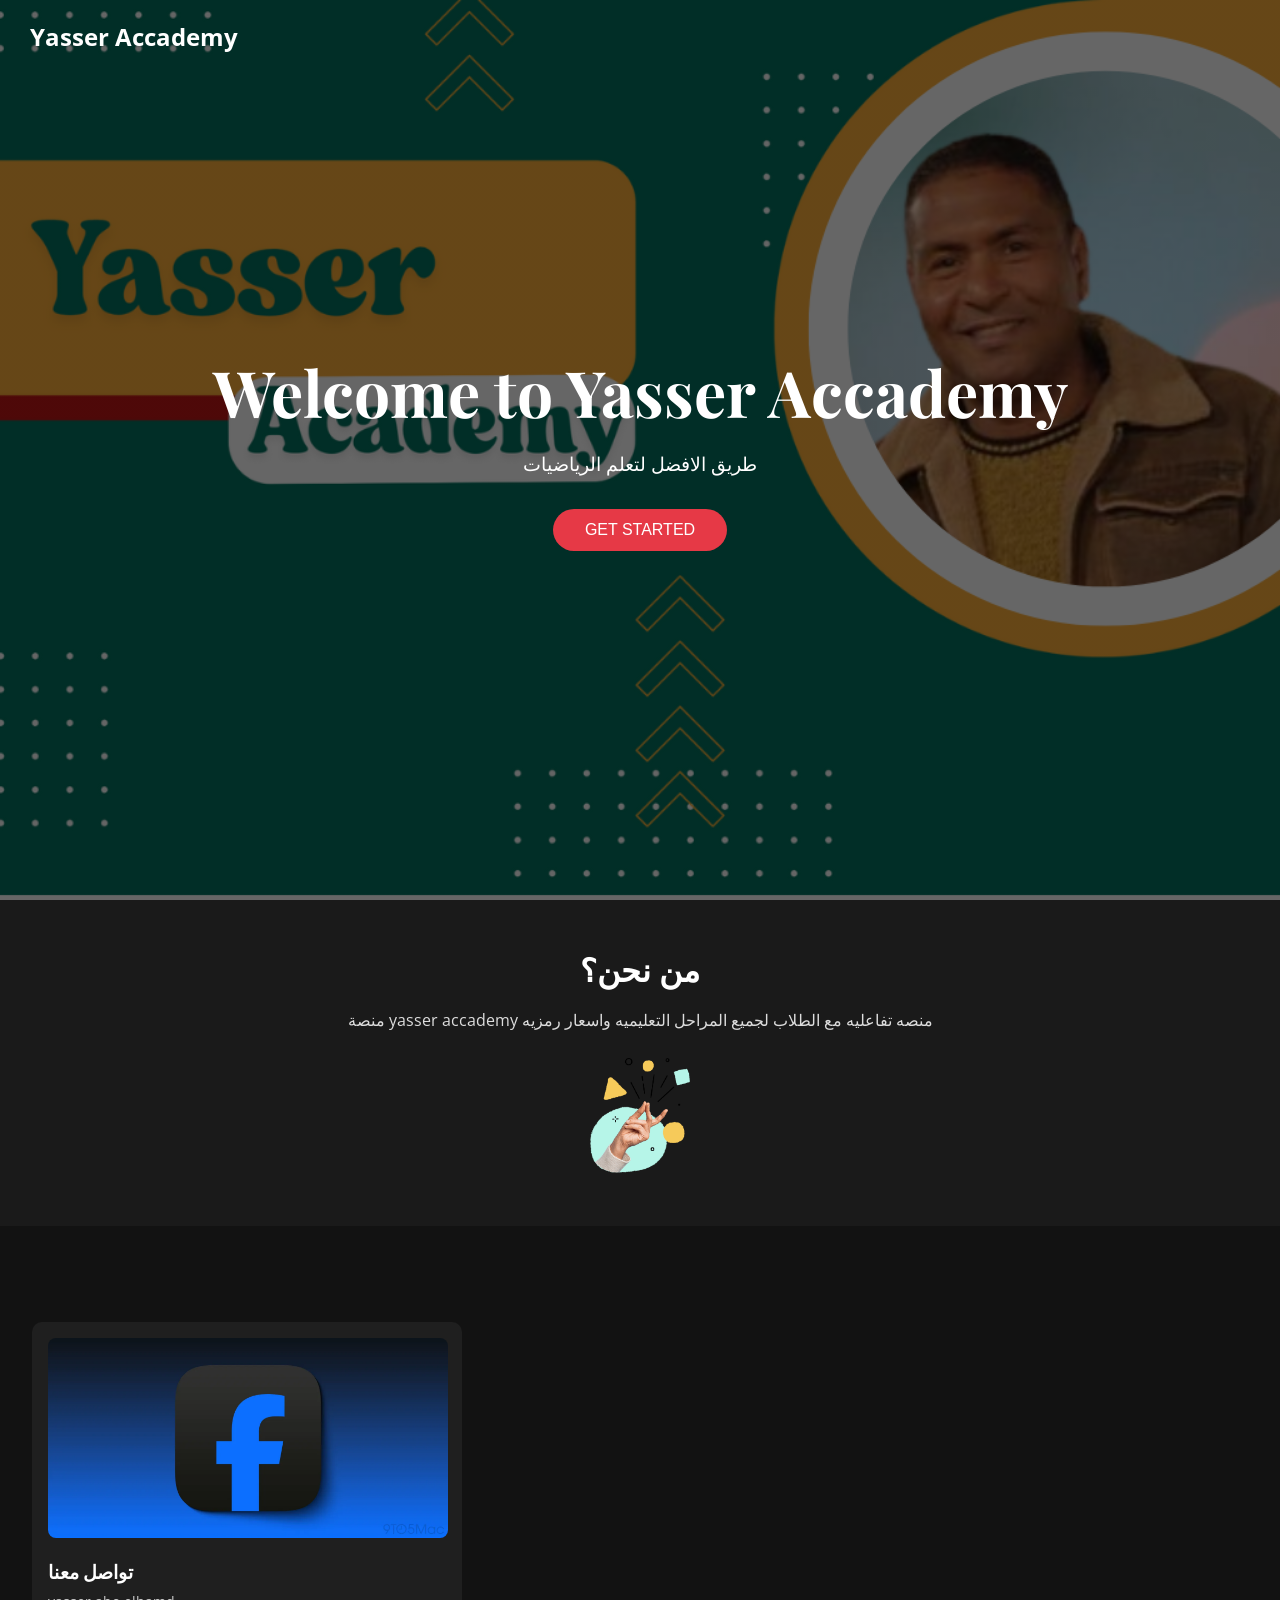
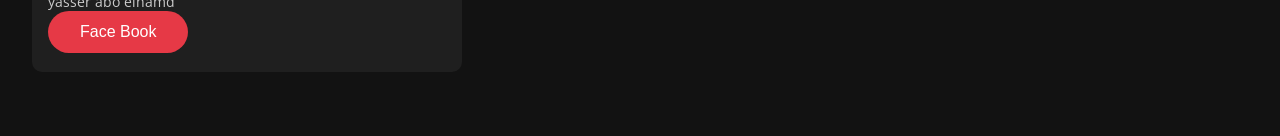
==== novel.html @ a0e296bb "Add files via upload" ====
<!DOCTYPE html>
<html lang="en">
<head>
<link rel="icon" href="favicon.ico" type="image/x-icon">
  <meta charset="UTF-8" />
  <meta name="keywords" content="تعليم الرياضيات للمدارس اللغات لجميع المراحل التعليميه" />
  <title>Yasser Accademy</title>
  <link href="https://fonts.googleapis.com/css2?family=Playfair+Display:wght@700&family=Open+Sans&display=swap" rel="stylesheet" />
  <link rel="stylesheet" href="https://unpkg.com/aos@next/dist/aos.css" />
  <style>
    * {
      margin: 0;
      padding: 0;
      box-sizing: border-box;
    }
    body {
      font-family: 'Open Sans', sans-serif;
      color: #fff;
      background: #000;
      overflow-x: hidden;
    }
    header {
      height: 100vh;
      background: linear-gradient(rgba(0,0,0,0.6), rgba(0,0,0,0.6)), url('big-image.jpg') center/cover no-repeat;
      display: flex;
      flex-direction: column;
      justify-content: center;
      align-items: center;
      text-align: center;
      padding: 2rem;
    }
    header h1 {
      font-family: 'Playfair Display', serif;
      font-size: 4rem;
      margin-bottom: 1rem;
      animation: fadeInDown 1.2s ease-in-out;
    }
    header p {
      font-size: 1.2rem;
      margin-bottom: 2rem;
    }
    .btn {
      padding: 0.75rem 2rem;
      background: #e63946;
      color: white;
      border: none;
      border-radius: 50px;
      font-size: 1rem;
      cursor: pointer;
      transition: all 0.3s ease;
    }
    .btn:hover {
      background: #ff6b6b;
    }
    nav {
      position: absolute;
      top: 20px;
      left: 30px;
      font-size: 1.5rem;
    }
    section#novels {
      background: #121212;
      padding: 4rem 2rem;
    }
    .novel-grid {
      hight:10px;
      display: grid;
      grid-template-columns: repeat(auto-fit, minmax(250px, 1fr));
      gap: 2rem;
      margin-top: 2rem;
    }
    .novel {
     height:350px;
width:430px;
      background: #1f1f1f;
      padding: 1rem;
      border-radius: 10px;
      transition: transform 0.3s ease;
    }
    .novel:hover {
      transform: translateY(-10px);
    }
    .novel img {
      width: 400px;
      border-radius: 8px;
      margin-bottom: 1rem;
    }
    .novel h3 {
      margin-bottom: 0.5rem;
      font-family: 'Playfair Display', serif;
    }
    .novel p {
      font-size: 0.9rem;
      color: #ccc;
    }
    .about {
      background-color: #1a1a1a;
      padding: 3rem 2rem;
      text-align: center;
    }
    .about h2 {
      font-size: 2rem;
      margin-bottom: 1rem;
    }
    .about p {
      font-size: 1rem;
      line-height: 1.7;
      color: #ddd;
      max-width: 700px;
      margin: 0 auto;
    }
    .about img {
      width: 100px;
      margin-top: 1.5rem;
    }
    @keyframes fadeInDown {
      from { opacity: 0; transform: translateY(-50px); }
      to { opacity: 1; transform: translateY(0); }
    }
  </style>
</head>
<body>
  <nav><strong>Yasser Accademy</strong></nav>
  <header>
    <h1>Welcome to Yasser Accademy</h1>
    <p>طريق الافضل لتعلم الرياضيات</p>
<a href="https://yasseraccademy.nzmly.com/">
    <button class="btn">GET STARTED</button>
  </a>

  </header>

  <section class="about" data-aos="fade-up">
    <h2>من نحن؟</h2>
    <p> منصة yasser accademy منصه تفاعليه مع الطلاب لجميع المراحل التعليميه واسعار رمزيه 
    </p>
    <img src="all-pages-2.png" alt="books icon" />
  </section>

  <section id="novels">
    <h2 data-aos="fade-up"></h2>
    <div class="novel-grid">
      <div class="novel" data-aos="fade-up">
        <img src="facebook-app-icon.webp" alt="Novel Cover" />
        <h3>تواصل معنا </h3>
        <p>yasser abo elhamd</p>
<a href="https://www.facebook.com/yasr.abwalhmd?locale=ar_AR">
    <button class="btn">Face Book</button>
  </a>
      </div>
      
  <script src="https://unpkg.com/aos@next/dist/aos.js"></script>
  <script>
    AOS.init({ duration: 1000 });
  </script>
</body>
</html>
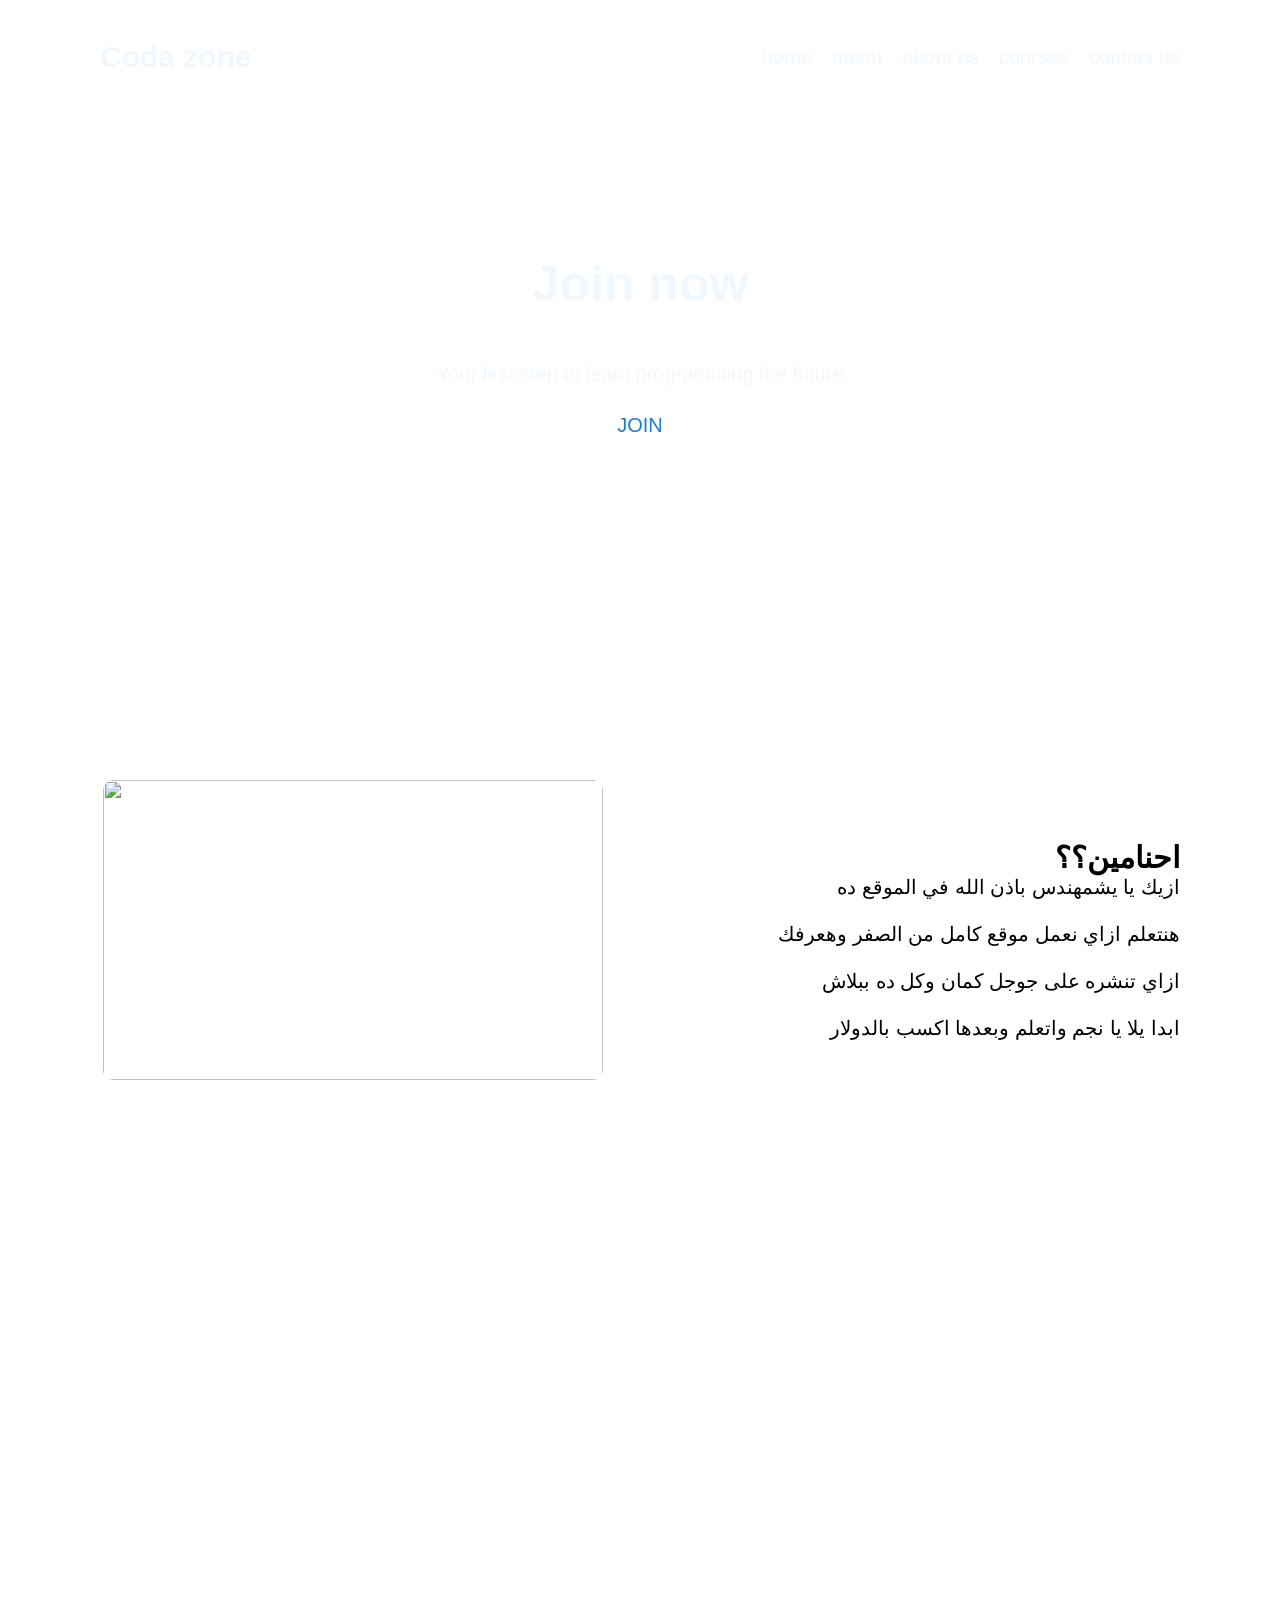
==== commit 7c025cd6: "Update novel.html" ====
--- a/novel.html
+++ b/novel.html
@@ -1,157 +1,206 @@
 <!DOCTYPE html>
 <html lang="en">
 <head>
-<link rel="icon" href="favicon.ico" type="image/x-icon">
-  <meta charset="UTF-8" />
-  <meta name="keywords" content="تعليم الرياضيات للمدارس اللغات لجميع المراحل التعليميه" />
-  <title>Yasser Accademy</title>
-  <link href="https://fonts.googleapis.com/css2?family=Playfair+Display:wght@700&family=Open+Sans&display=swap" rel="stylesheet" />
-  <link rel="stylesheet" href="https://unpkg.com/aos@next/dist/aos.css" />
+  <meta charset="UTF-8">
+  <meta name="viewport" content="width=device-width, initial-scale=1.0">
+  <title>coda zone</title>
   <style>
+    body {
+      height: 2000px;
+    }
+
     * {
+      font-family: sans-serif;
       margin: 0;
       padding: 0;
       box-sizing: border-box;
     }
-    body {
-      font-family: 'Open Sans', sans-serif;
-      color: #fff;
-      background: #000;
-      overflow-x: hidden;
-    }
+
     header {
-      height: 100vh;
-      background: linear-gradient(rgba(0,0,0,0.6), rgba(0,0,0,0.6)), url('big-image.jpg') center/cover no-repeat;
+      position: fixed;
+      width: 100%;
       display: flex;
-      flex-direction: column;
+      justify-content: space-between;
+      align-items: center;
+      padding: 40px 100px;
+      z-index: 1000;
+      transition: 0.2s ease;
+    }
+
+    header.sticky {
+      background: #fff;
+      padding: 10px 100px;
+      box-shadow: 0 2px 5px rgba(0, 0, 0, 0.2);
+    }
+
+    header .logo {
+      font-size: 30px;
+      font-weight: 600;
+      text-decoration: none;
+      color: aliceblue;
+    }
+
+    header.sticky .logo {
+      color: #0c9dc9;
+    }
+
+    header .nav {
+      position: relative;
+      display: flex;
+    }
+
+    header .nav li {
+      list-style: none;
+      margin-left: 20px;
+      color: rgb(255, 255, 255);
+    }
+
+    header .nav li a {
+      font-size: 20px;
+      font-weight: 300;
+      text-decoration: none;
+      color: aliceblue;
+      transition: 0.2s ease;
+    }
+
+    header .nav li a:hover {
+      scale: 1.2;
+      color: aqua;
+    }
+header.sticky .nav li a{
+color: #0c9dc9 ;
+
+}
+header.sticky .nav li a:hover{
+    color: aqua;
+}
+    .ban {
+      width: 100%;
+      height: 700px;
+      display: flex;
       justify-content: center;
       align-items: center;
+      background: url(code.jpg);
+      background-size: cover;
+    }
+
+    .ban .container {
       text-align: center;
-      padding: 2rem;
-    }
-    header h1 {
-      font-family: 'Playfair Display', serif;
-      font-size: 4rem;
-      margin-bottom: 1rem;
-      animation: fadeInDown 1.2s ease-in-out;
-    }
-    header p {
-      font-size: 1.2rem;
-      margin-bottom: 2rem;
-    }
+      width: 900px;
+    }
+
+    .ban .container h2 {
+      color: aliceblue;
+      font-size: 50px;
+      margin-bottom: 50px;
+    }
+
+    .ban .container p {
+      color: aliceblue;
+      font-size: 20px;
+    }
+
     .btn {
-      padding: 0.75rem 2rem;
-      background: #e63946;
-      color: white;
-      border: none;
-      border-radius: 50px;
-      font-size: 1rem;
-      cursor: pointer;
-      transition: all 0.3s ease;
-    }
+      display: inline-block;
+      margin-top: 20px;
+      color: rgb(33, 126, 202);
+      text-decoration: none;
+      font-size: 20px;
+      background: rgb(255, 255, 255);
+      padding: 8px 15px;
+      transition: 0.3s;
+      border-radius: 6px;
+    }
+
     .btn:hover {
-      background: #ff6b6b;
-    }
-    nav {
-      position: absolute;
-      top: 20px;
-      left: 30px;
-      font-size: 1.5rem;
-    }
-    section#novels {
-      background: #121212;
-      padding: 4rem 2rem;
-    }
-    .novel-grid {
-      hight:10px;
-      display: grid;
-      grid-template-columns: repeat(auto-fit, minmax(250px, 1fr));
-      gap: 2rem;
-      margin-top: 2rem;
-    }
-    .novel {
-     height:350px;
-width:430px;
-      background: #1f1f1f;
-      padding: 1rem;
-      border-radius: 10px;
-      transition: transform 0.3s ease;
-    }
-    .novel:hover {
-      transform: translateY(-10px);
-    }
-    .novel img {
-      width: 400px;
-      border-radius: 8px;
-      margin-bottom: 1rem;
-    }
-    .novel h3 {
-      margin-bottom: 0.5rem;
-      font-family: 'Playfair Display', serif;
-    }
-    .novel p {
-      font-size: 0.9rem;
-      color: #ccc;
-    }
-    .about {
-      background-color: #1a1a1a;
-      padding: 3rem 2rem;
-      text-align: center;
-    }
-    .about h2 {
-      font-size: 2rem;
-      margin-bottom: 1rem;
-    }
-    .about p {
-      font-size: 1rem;
-      line-height: 1.7;
-      color: #ddd;
-      max-width: 700px;
-      margin: 0 auto;
-    }
-    .about img {
-      width: 100px;
-      margin-top: 1.5rem;
-    }
-    @keyframes fadeInDown {
-      from { opacity: 0; transform: translateY(-50px); }
-      to { opacity: 1; transform: translateY(0); }
-    }
+      scale: 1.2;
+    }
+    .we{
+    
+        font-size: 30px;
+        padding-top: 20px;
+    }
+    .info{
+        
+        font-size:20px;
+    }
+    section{
+padding: 80px;
+
+    }
+    .row {
+  display: flex;
+  flex-direction: row-reverse; /* عكس الترتيب عشان العربي */
+  justify-content: space-between;
+  align-items: center;
+  width: 100%;
+  gap: 30px;
+}
+
+.row .slid {
+  width: 50%;
+  padding: 0 20px;
+}
+
+.row .slid img {
+  max-width: 100%;
+  width: 500px; /* حجم الصورة */
+  height: 300px;
+  border-radius: 10px;
+  display: block;
+  margin: 0 auto;
+}
+
+
+}
+
   </style>
 </head>
 <body>
-  <nav><strong>Yasser Accademy</strong></nav>
   <header>
-    <h1>Welcome to Yasser Accademy</h1>
-    <p>طريق الافضل لتعلم الرياضيات</p>
-<a href="https://yasseraccademy.nzmly.com/">
-    <button class="btn">GET STARTED</button>
-  </a>
-
+    <a href="#" class="logo">Coda zone</a>
+    <nav>
+      <ul class="nav">
+        <li><a href="#">home</a></li>
+        <li><a href="#">menu</a></li>
+        <li><a href="#">about us</a></li>
+        <li><a href="#">courses</a></li>
+        <li><a href="#">contact us</a></li>
+      </ul>
+    </nav>
   </header>
 
-  <section class="about" data-aos="fade-up">
-    <h2>من نحن؟</h2>
-    <p> منصة yasser accademy منصه تفاعليه مع الطلاب لجميع المراحل التعليميه واسعار رمزيه 
-    </p>
-    <img src="all-pages-2.png" alt="books icon" />
+  <section class="ban">
+    <div class="container">
+      <h2>Join now</h2>
+      <p>Your first step to learn programming the future</p>
+      <a href="#" class="btn">JOIN</a>
+    </div>
   </section>
-
-  <section id="novels">
-    <h2 data-aos="fade-up"></h2>
-    <div class="novel-grid">
-      <div class="novel" data-aos="fade-up">
-        <img src="facebook-app-icon.webp" alt="Novel Cover" />
-        <h3>تواصل معنا </h3>
-        <p>yasser abo elhamd</p>
-<a href="https://www.facebook.com/yasr.abwalhmd?locale=ar_AR">
-    <button class="btn">Face Book</button>
-  </a>
-      </div>
-      
-  <script src="https://unpkg.com/aos@next/dist/aos.js"></script>
+  <section class="about">
+    <div class="row">
+        <div class="slid">
+            <h2 align="right" class="we">احنامين؟؟</h2>
+            <p align="right" class="info"> ازيك يا يشمهندس باذن الله في الموقع ده <br> <br>هنتعلم ازاي
+            نعمل موقع كامل من الصفر وهعرفك <br><br>ازاي تنشره على جوجل كمان وكل ده ببلاش <br><br> ابدا يلا يا نجم واتعلم وبعدها اكسب بالدولار</p>
+        </div>
+        <div class="slid"> 
+            <img src="small.jpg" alt="">
+        </div>
+    </div>
+<div class="dis">
+
+
+</div>
+
+  </section>
+
+  <!-- ✅ JavaScript مربوط هنا -->
   <script>
-    AOS.init({ duration: 1000 });
+    var header = document.querySelector('header');
+    window.addEventListener('scroll', function () {
+      header.classList.toggle('sticky', window.scrollY > 0);
+    });
   </script>
 </body>
 </html>
